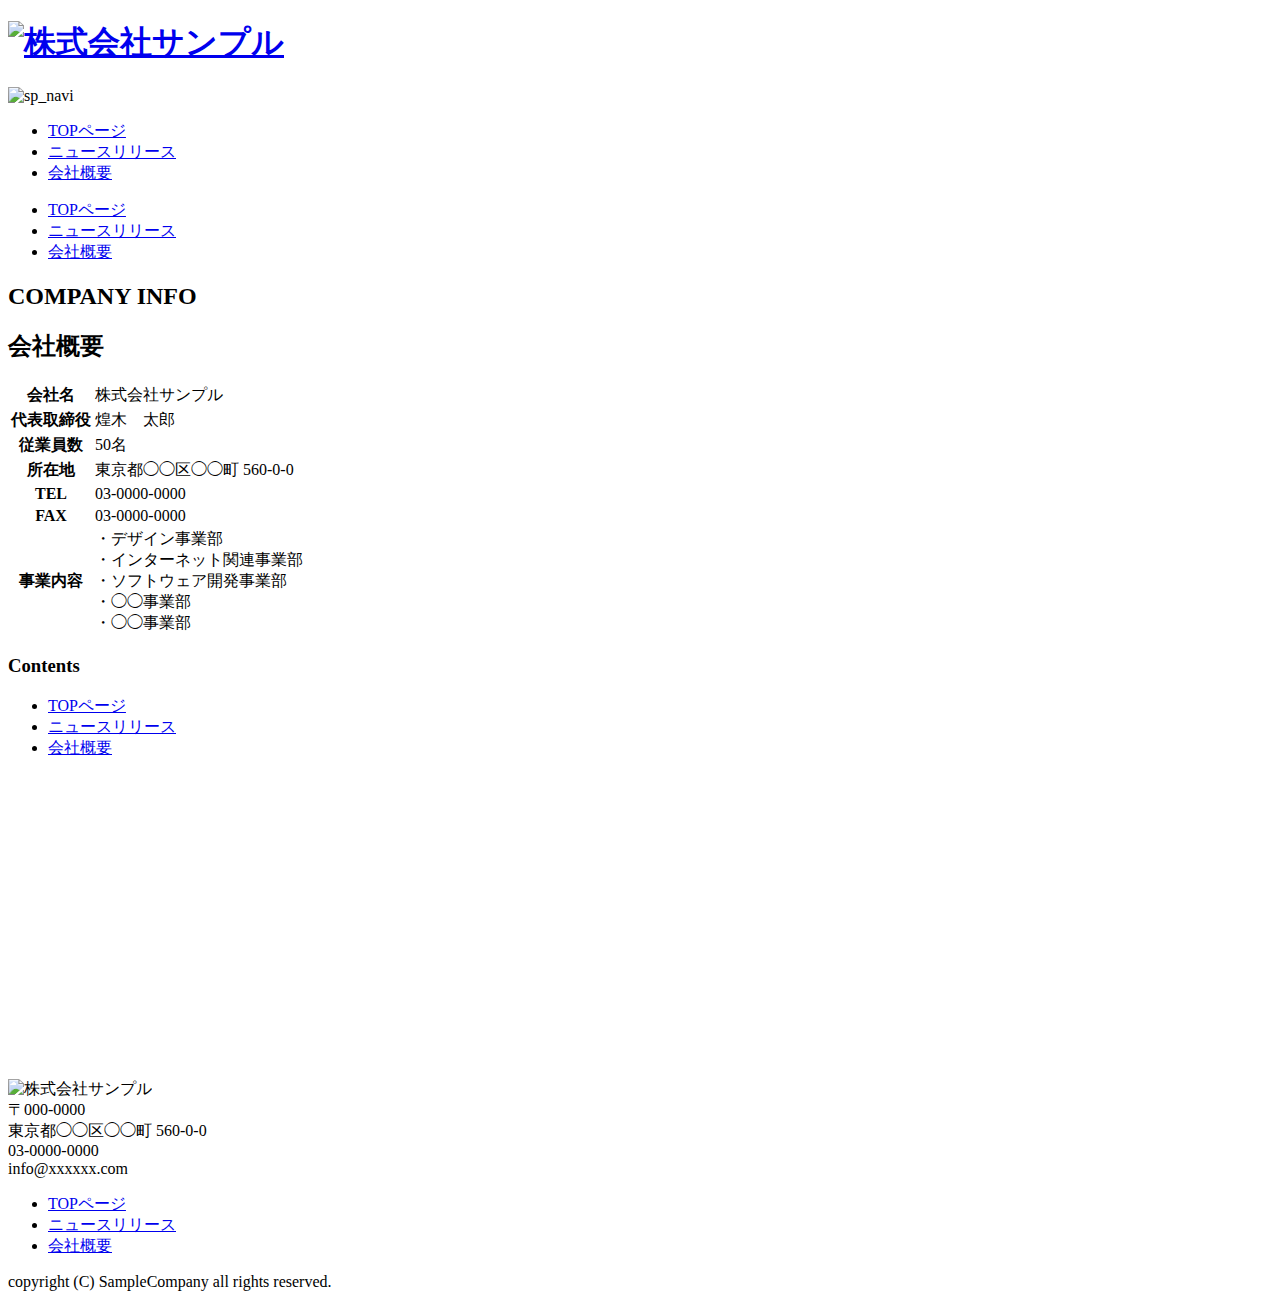
==== company.html @ cc9848cf "first commit" ====
<!DOCTYPE html>
<html lang="ja">
<head>

  <!-- Basic Page Needs
  –––––––––––––––––––––––––––––––––––––––––––––––––– -->
  <meta charset="utf-8">
  <title> COMPANY| 株式会社サンプル</title>
  <meta name="description" content="">
  <meta name="author" content="">

  <!-- Mobile Specific Metas
  –––––––––––––––––––––––––––––––––––––––––––––––––– -->
  <meta name="viewport" content="width=device-width, initial-scale=1">

  <!-- CSS
  –––––––––––––––––––––––––––––––––––––––––––––––––– -->
  <link rel="stylesheet" href="css/normalize.css">
  <link rel="stylesheet" href="css/skeleton.css">
  <link rel="stylesheet" href="css/sample.css">

  <!-- Favicon
  –––––––––––––––––––––––––––––––––––––––––––––––––– -->
  <link rel="icon" type="image/png" href="images/favicon.png">

</head>
<body style="" cz-shortcut-listen="true">

    <div id="fb-root" class=" fb_reset"><div style="position: absolute; top: -10000px; height: 0px; width: 0px;"><div></div></div><div style="position: absolute; top: -10000px; height: 0px; width: 0px;"><div><iframe name="fb_xdm_frame_http" frameborder="0" allowtransparency="true" allowfullscreen="true" scrolling="no" id="fb_xdm_frame_http" aria-hidden="true" title="Facebook Cross Domain Communication Frame" tabindex="-1" src="http://staticxx.facebook.com/connect/xd_arbiter/r/5oivrH7Newv.js?version=42#channel=ffd2817f1732cc&amp;origin=http%3A%2F%2Fdemo.techacademy.jp" style="border: none;"></iframe><iframe name="fb_xdm_frame_https" frameborder="0" allowtransparency="true" allowfullscreen="true" scrolling="no" id="fb_xdm_frame_https" aria-hidden="true" title="Facebook Cross Domain Communication Frame" tabindex="-1" src="https://staticxx.facebook.com/connect/xd_arbiter/r/5oivrH7Newv.js?version=42#channel=ffd2817f1732cc&amp;origin=http%3A%2F%2Fdemo.techacademy.jp" style="border: none;"></iframe></div></div></div>
    <script id="facebook-jssdk" src="//connect.facebook.net/ja_JP/sdk.js#xfbml=1&amp;version=v2.6"></script><script>(function(d, s, id) {
var js, fjs = d.getElementsByTagName(s)[0];
if (d.getElementById(id)) return;
js = d.createElement(s); js.id = id;
js.src = "//connect.facebook.net/ja_JP/sdk.js#xfbml=1&version=v2.6";
fjs.parentNode.insertBefore(js, fjs);
    }(document, 'script', 'facebook-jssdk'));</script>

    <header>
      <div id="header_in" class="container">
        <div class="row">
          <div class="six columns logo">

            <h1><a href="index.html"><img class="u-max-full-width" src="images/top/logo.png" alt="株式会社サンプル" srcset="images/top/logo@2x.png 2x"></a></h1>

          </div>
          <div class="six columns navi">

            <div class="sp_navi">
              <img id="sp_navi_btn" class="u-max-full-width" src="images/top/sp_navi.png" alt="sp_navi" srcset="images/top/sp_navi@2x.png 2x">

              <ul class="sp_navi_li">
                <li><a href="index.html">TOPページ</a></li>
                <li><a href="news.html">ニュースリリース</a></li>
                <li><a href="company.html">会社概要</a></li>
              </ul>
            </div>
            <!-- sp_navi -->

            <div class="pc_navi">

              <ul class="pc_navi_li">
                <li class="navi_toppage"><a href="index.html">TOPページ</a></li>
                <li class="navi_news"><a href="news.html">ニュースリリース</a></li>
                <li class="navi_company"><a href="company.html">会社概要</a></li>
              </ul>

            </div>
            <!-- pc_navi -->

          </div>
        </div>
        <!-- row -->
      </div>
      <!-- header_in -->
    </header>

    <div id="sub_cover">
      <div class="conteiner">
        <div class="row">

          <div class="twelve columns">
            <h2>COMPANY INFO</h2>
          </div>

        </div>
      </div>
    </div>
    <!-- #sub_cover -->

    <div id="contents">
      <div class="container">
        <div class="row">

          <div id="main" class="nine columns">
            <h2 class="company_title">会社概要</h2>

            <table class="u-full-width">
              <tbody><tr>
                <th>会社名</th>
                <td>株式会社サンプル</td>
              </tr>
              <tr>
                <th>代表取締役</th>
                <td>煌木　太郎</td>
              </tr>
              <tr>
                <th>従業員数</th>
                <td>50名</td>
              </tr>
              <tr>
                <th>所在地</th>
                <td>東京都◯◯区◯◯町&nbsp;560-0-0</td>
              </tr>
              <tr>
                <th>TEL</th>
                <td>03-0000-0000</td>
              </tr>
              <tr>
                <th>FAX</th>
                <td>03-0000-0000</td>
              </tr>
              <tr>
                <th>事業内容</th>
                <td>
                  ・デザイン事業部<br>
                  ・インターネット関連事業部<br>
                  ・ソフトウェア開発事業部<br>
                  ・◯◯事業部<br>
                  ・◯◯事業部
                </td>
              </tr>
            </tbody></table>


          </div>

          <div id="sidebar" class="three columns">

            <div class="pc_sidemenu">
              <h3>Contents</h3>

              <ul>
                <li><a href="index.html">TOPページ</a></li>
                <li><a href="news.html">ニュースリリース</a></li>
                <li><a href="company.html">会社概要</a></li>
              </ul>
            </div>

            <div class="fb-page fb_iframe_widget fb_iframe_widget_fluid" data-href="https://www.facebook.com/facebook" data-tabs="timeline" data-height="300" data-small-header="false" data-adapt-container-width="true" data-hide-cover="false" data-show-facepile="false" fb-xfbml-state="rendered" fb-iframe-plugin-query="adapt_container_width=true&amp;app_id=&amp;container_width=320&amp;height=300&amp;hide_cover=false&amp;href=https%3A%2F%2Fwww.facebook.com%2Ffacebook&amp;locale=ja_JP&amp;sdk=joey&amp;show_facepile=false&amp;small_header=false&amp;tabs=timeline"><span style="vertical-align: bottom; width: 320px; height: 300px;"><iframe name="f4ff01123be934" width="1000px" height="300px" frameborder="0" allowtransparency="true" allowfullscreen="true" scrolling="no" title="fb:page Facebook Social Plugin" src="https://www.facebook.com/v2.6/plugins/page.php?adapt_container_width=true&amp;app_id=&amp;channel=http%3A%2F%2Fstaticxx.facebook.com%2Fconnect%2Fxd_arbiter%2Fr%2F5oivrH7Newv.js%3Fversion%3D42%23cb%3Dfd3e53a733e0c%26domain%3Ddemo.techacademy.jp%26origin%3Dhttp%253A%252F%252Fdemo.techacademy.jp%252Fffd2817f1732cc%26relation%3Dparent.parent&amp;container_width=320&amp;height=300&amp;hide_cover=false&amp;href=https%3A%2F%2Fwww.facebook.com%2Ffacebook&amp;locale=ja_JP&amp;sdk=joey&amp;show_facepile=false&amp;small_header=false&amp;tabs=timeline" style="border: none; visibility: visible; width: 320px; height: 300px;" class=""></iframe></span></div>

          </div>

        </div>
      </div>
    </div>
    <!-- #contents -->


    <footer>
      <div class="container">
        <div class="row">
          <div class="four columns sp">
            <img class="u-max-full-width" src="images/top/footer_logo.png" alt="株式会社サンプル" srcset="images/top/footer_logo@2x.png 2x">
          </div>
          <!-- columns -->
          <div class="four columns foot_address sp">
            〒000-0000<br>
            東京都◯◯区◯◯町&nbsp;560-0-0<br>
            03-0000-0000<br>
            info@xxxxxx.com
          </div>
          <!-- columns -->
          <div class="four columns">
            <ul class="foot_navi">
              <li><a href="index.html">TOPページ</a></li>
              <li><a href="news.html">ニュースリリース</a></li>
              <li><a href="company.html">会社概要</a></li>
            </ul>
          </div>
          <!-- columns -->
        </div>
        <!-- row -->

        <div class="row">
          <div class="twelve columns sp">
            <p class="copy">copyright (C) SampleCompany all rights reserved.</p>
          </div>
          <!-- columns -->
        </div>
        <!-- row -->
      </div>
    </footer>
    <!-- //footer -->


    <script type="text/javascript" src="//ajax.googleapis.com/ajax/libs/jquery/1.10.2/jquery.min.js"></script>

    <script>
$(function(){

  $(document).ready(function(){

    $("#sp_navi_btn").click(function () {
      $(this).next().slideToggle();
    });

  });

});
    </script>


  


<div id="UMS_TOOLTIP" style="position: absolute; cursor: pointer; z-index: 2147483647; background: transparent; top: -100000px; left: -100000px;"></div></body>
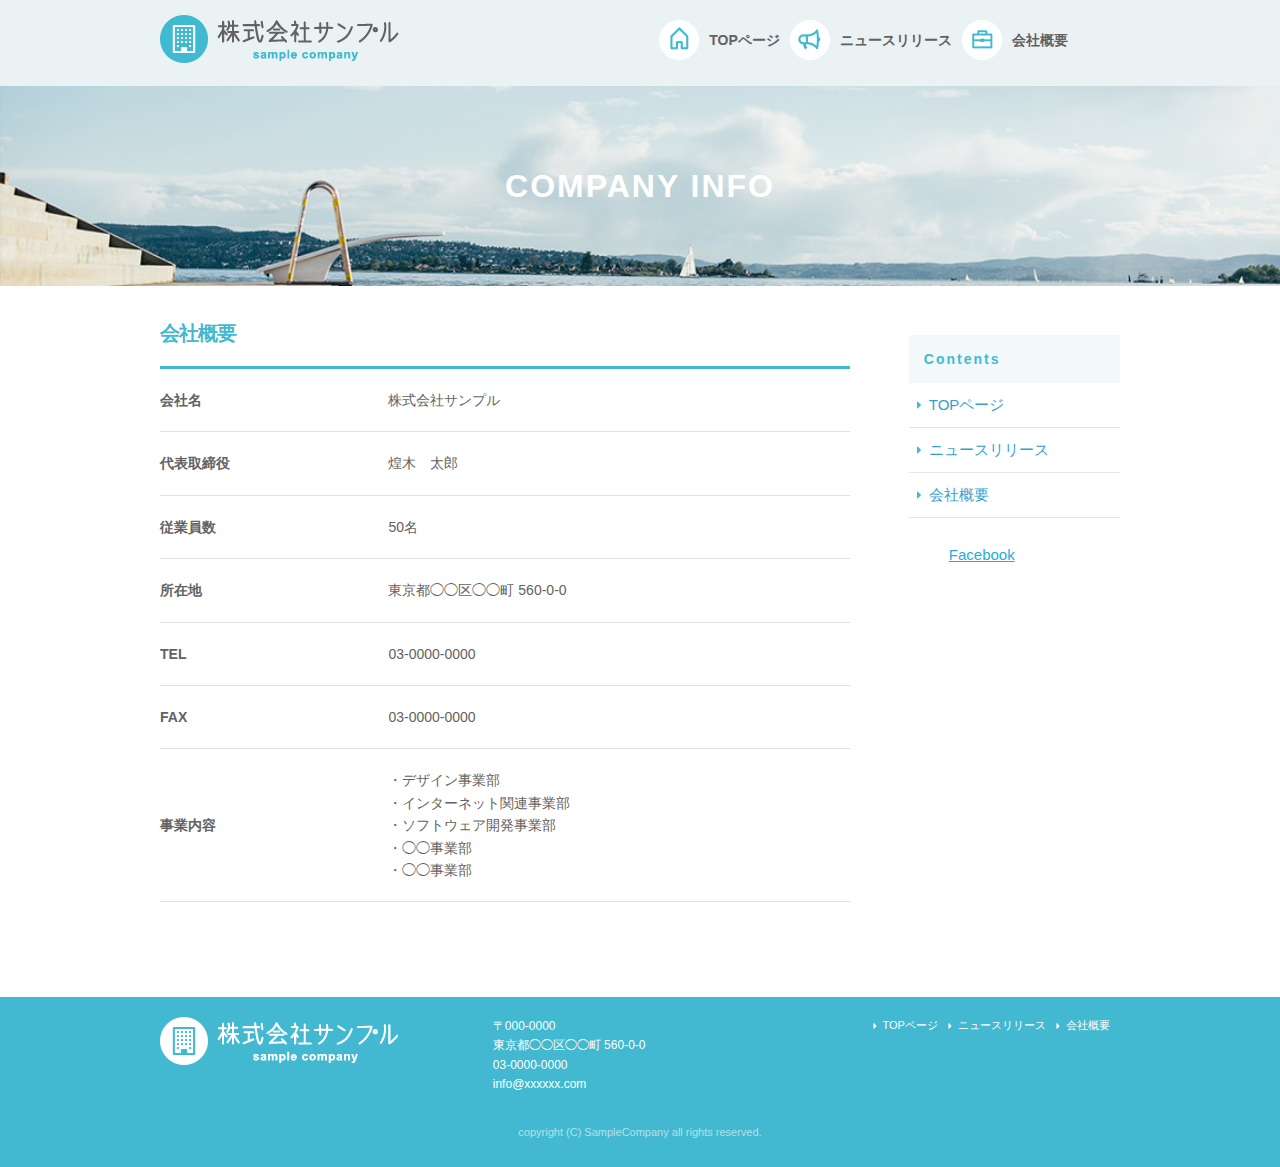
==== commit 0b6800b3: "second commit" ====
--- a/company.html
+++ b/company.html
@@ -26,14 +26,14 @@
 </head>
 <body style="" cz-shortcut-listen="true">
 
-    <div id="fb-root" class=" fb_reset"><div style="position: absolute; top: -10000px; height: 0px; width: 0px;"><div></div></div><div style="position: absolute; top: -10000px; height: 0px; width: 0px;"><div><iframe name="fb_xdm_frame_http" frameborder="0" allowtransparency="true" allowfullscreen="true" scrolling="no" id="fb_xdm_frame_http" aria-hidden="true" title="Facebook Cross Domain Communication Frame" tabindex="-1" src="http://staticxx.facebook.com/connect/xd_arbiter/r/5oivrH7Newv.js?version=42#channel=ffd2817f1732cc&amp;origin=http%3A%2F%2Fdemo.techacademy.jp" style="border: none;"></iframe><iframe name="fb_xdm_frame_https" frameborder="0" allowtransparency="true" allowfullscreen="true" scrolling="no" id="fb_xdm_frame_https" aria-hidden="true" title="Facebook Cross Domain Communication Frame" tabindex="-1" src="https://staticxx.facebook.com/connect/xd_arbiter/r/5oivrH7Newv.js?version=42#channel=ffd2817f1732cc&amp;origin=http%3A%2F%2Fdemo.techacademy.jp" style="border: none;"></iframe></div></div></div>
-    <script id="facebook-jssdk" src="//connect.facebook.net/ja_JP/sdk.js#xfbml=1&amp;version=v2.6"></script><script>(function(d, s, id) {
-var js, fjs = d.getElementsByTagName(s)[0];
-if (d.getElementById(id)) return;
-js = d.createElement(s); js.id = id;
-js.src = "//connect.facebook.net/ja_JP/sdk.js#xfbml=1&version=v2.6";
-fjs.parentNode.insertBefore(js, fjs);
-    }(document, 'script', 'facebook-jssdk'));</script>
+   <div id="fb-root"></div>
+<script>(function(d, s, id) {
+  var js, fjs = d.getElementsByTagName(s)[0];
+  if (d.getElementById(id)) return;
+  js = d.createElement(s); js.id = id;
+  js.src = "//connect.facebook.net/ja_JP/sdk.js#xfbml=1&version=v2.10";
+  fjs.parentNode.insertBefore(js, fjs);
+}(document, 'script', 'facebook-jssdk'));</script>
 
     <header>
       <div id="header_in" class="container">
@@ -146,8 +146,8 @@
               </ul>
             </div>
 
-            <div class="fb-page fb_iframe_widget fb_iframe_widget_fluid" data-href="https://www.facebook.com/facebook" data-tabs="timeline" data-height="300" data-small-header="false" data-adapt-container-width="true" data-hide-cover="false" data-show-facepile="false" fb-xfbml-state="rendered" fb-iframe-plugin-query="adapt_container_width=true&amp;app_id=&amp;container_width=320&amp;height=300&amp;hide_cover=false&amp;href=https%3A%2F%2Fwww.facebook.com%2Ffacebook&amp;locale=ja_JP&amp;sdk=joey&amp;show_facepile=false&amp;small_header=false&amp;tabs=timeline"><span style="vertical-align: bottom; width: 320px; height: 300px;"><iframe name="f4ff01123be934" width="1000px" height="300px" frameborder="0" allowtransparency="true" allowfullscreen="true" scrolling="no" title="fb:page Facebook Social Plugin" src="https://www.facebook.com/v2.6/plugins/page.php?adapt_container_width=true&amp;app_id=&amp;channel=http%3A%2F%2Fstaticxx.facebook.com%2Fconnect%2Fxd_arbiter%2Fr%2F5oivrH7Newv.js%3Fversion%3D42%23cb%3Dfd3e53a733e0c%26domain%3Ddemo.techacademy.jp%26origin%3Dhttp%253A%252F%252Fdemo.techacademy.jp%252Fffd2817f1732cc%26relation%3Dparent.parent&amp;container_width=320&amp;height=300&amp;hide_cover=false&amp;href=https%3A%2F%2Fwww.facebook.com%2Ffacebook&amp;locale=ja_JP&amp;sdk=joey&amp;show_facepile=false&amp;small_header=false&amp;tabs=timeline" style="border: none; visibility: visible; width: 320px; height: 300px;" class=""></iframe></span></div>
-
+           <div class="fb-page" data-href="https://www.facebook.com/facebook" data-tabs="timeline" data-width="180" data-height="300" data-small-header="false" data-adapt-container-width="false" data-hide-cover="false" data-show-facepile="false"><blockquote cite="https://www.facebook.com/facebook" class="fb-xfbml-parse-ignore"><a href="https://www.facebook.com/facebook">Facebook</a></blockquote></div>
+           
           </div>
 
         </div>
--- a/css/skeleton.css
+++ b/css/skeleton.css
@@ -0,0 +1,418 @@
+/*
+* Skeleton V2.0.4
+* Copyright 2014, Dave Gamache
+* www.getskeleton.com
+* Free to use under the MIT license.
+* http://www.opensource.org/licenses/mit-license.php
+* 12/29/2014
+*/
+
+
+/* Table of contents
+––––––––––––––––––––––––––––––––––––––––––––––––––
+- Grid
+- Base Styles
+- Typography
+- Links
+- Buttons
+- Forms
+- Lists
+- Code
+- Tables
+- Spacing
+- Utilities
+- Clearing
+- Media Queries
+*/
+
+
+/* Grid
+–––––––––––––––––––––––––––––––––––––––––––––––––– */
+.container {
+  position: relative;
+  width: 100%;
+  max-width: 960px;
+  margin: 0 auto;
+  padding: 0 20px;
+  box-sizing: border-box; }
+.column,
+.columns {
+  width: 100%;
+  float: left;
+  box-sizing: border-box; }
+
+/* For devices larger than 400px */
+@media (min-width: 400px) {
+  .container {
+    width: 85%;
+    padding: 0; }
+}
+
+/* For devices larger than 550px */
+@media (min-width: 550px) {
+  .container {
+    width: 80%; }
+  .column,
+  .columns {
+    margin-left: 4%; }
+  .column:first-child,
+  .columns:first-child {
+    margin-left: 0; }
+
+  .one.column,
+  .one.columns                    { width: 4.66666666667%; }
+  .two.columns                    { width: 13.3333333333%; }
+  .three.columns                  { width: 22%;            }
+  .four.columns                   { width: 30.6666666667%; }
+  .five.columns                   { width: 39.3333333333%; }
+  .six.columns                    { width: 48%;            }
+  .seven.columns                  { width: 56.6666666667%; }
+  .eight.columns                  { width: 65.3333333333%; }
+  .nine.columns                   { width: 74.0%;          }
+  .ten.columns                    { width: 82.6666666667%; }
+  .eleven.columns                 { width: 91.3333333333%; }
+  .twelve.columns                 { width: 100%; margin-left: 0; }
+
+  .one-third.column               { width: 30.6666666667%; }
+  .two-thirds.column              { width: 65.3333333333%; }
+
+  .one-half.column                { width: 48%; }
+
+  /* Offsets */
+  .offset-by-one.column,
+  .offset-by-one.columns          { margin-left: 8.66666666667%; }
+  .offset-by-two.column,
+  .offset-by-two.columns          { margin-left: 17.3333333333%; }
+  .offset-by-three.column,
+  .offset-by-three.columns        { margin-left: 26%;            }
+  .offset-by-four.column,
+  .offset-by-four.columns         { margin-left: 34.6666666667%; }
+  .offset-by-five.column,
+  .offset-by-five.columns         { margin-left: 43.3333333333%; }
+  .offset-by-six.column,
+  .offset-by-six.columns          { margin-left: 52%;            }
+  .offset-by-seven.column,
+  .offset-by-seven.columns        { margin-left: 60.6666666667%; }
+  .offset-by-eight.column,
+  .offset-by-eight.columns        { margin-left: 69.3333333333%; }
+  .offset-by-nine.column,
+  .offset-by-nine.columns         { margin-left: 78.0%;          }
+  .offset-by-ten.column,
+  .offset-by-ten.columns          { margin-left: 86.6666666667%; }
+  .offset-by-eleven.column,
+  .offset-by-eleven.columns       { margin-left: 95.3333333333%; }
+
+  .offset-by-one-third.column,
+  .offset-by-one-third.columns    { margin-left: 34.6666666667%; }
+  .offset-by-two-thirds.column,
+  .offset-by-two-thirds.columns   { margin-left: 69.3333333333%; }
+
+  .offset-by-one-half.column,
+  .offset-by-one-half.columns     { margin-left: 52%; }
+
+}
+
+
+/* Base Styles
+–––––––––––––––––––––––––––––––––––––––––––––––––– */
+/* NOTE
+html is set to 62.5% so that all the REM measurements throughout Skeleton
+are based on 10px sizing. So basically 1.5rem = 15px :) */
+html {
+  font-size: 62.5%; }
+body {
+  font-size: 1.5em; /* currently ems cause chrome bug misinterpreting rems on body element */
+  line-height: 1.6;
+  font-weight: 400;
+  font-family: "Raleway", "HelveticaNeue", "Helvetica Neue", Helvetica, Arial, sans-serif;
+  color: #222; }
+
+
+/* Typography
+–––––––––––––––––––––––––––––––––––––––––––––––––– */
+h1, h2, h3, h4, h5, h6 {
+  margin-top: 0;
+  margin-bottom: 2rem;
+  font-weight: 300; }
+h1 { font-size: 4.0rem; line-height: 1.2;  letter-spacing: -.1rem;}
+h2 { font-size: 3.6rem; line-height: 1.25; letter-spacing: -.1rem; }
+h3 { font-size: 3.0rem; line-height: 1.3;  letter-spacing: -.1rem; }
+h4 { font-size: 2.4rem; line-height: 1.35; letter-spacing: -.08rem; }
+h5 { font-size: 1.8rem; line-height: 1.5;  letter-spacing: -.05rem; }
+h6 { font-size: 1.5rem; line-height: 1.6;  letter-spacing: 0; }
+
+/* Larger than phablet */
+@media (min-width: 550px) {
+  h1 { font-size: 5.0rem; }
+  h2 { font-size: 4.2rem; }
+  h3 { font-size: 3.6rem; }
+  h4 { font-size: 3.0rem; }
+  h5 { font-size: 2.4rem; }
+  h6 { font-size: 1.5rem; }
+}
+
+p {
+  margin-top: 0; }
+
+
+/* Links
+–––––––––––––––––––––––––––––––––––––––––––––––––– */
+a {
+  color: #1EAEDB; }
+a:hover {
+  color: #0FA0CE; }
+
+
+/* Buttons
+–––––––––––––––––––––––––––––––––––––––––––––––––– */
+.button,
+button,
+input[type="submit"],
+input[type="reset"],
+input[type="button"] {
+  display: inline-block;
+  height: 38px;
+  padding: 0 30px;
+  color: #555;
+  text-align: center;
+  font-size: 11px;
+  font-weight: 600;
+  line-height: 38px;
+  letter-spacing: .1rem;
+  text-transform: uppercase;
+  text-decoration: none;
+  white-space: nowrap;
+  background-color: transparent;
+  border-radius: 4px;
+  border: 1px solid #bbb;
+  cursor: pointer;
+  box-sizing: border-box; }
+.button:hover,
+button:hover,
+input[type="submit"]:hover,
+input[type="reset"]:hover,
+input[type="button"]:hover,
+.button:focus,
+button:focus,
+input[type="submit"]:focus,
+input[type="reset"]:focus,
+input[type="button"]:focus {
+  color: #333;
+  border-color: #888;
+  outline: 0; }
+.button.button-primary,
+button.button-primary,
+input[type="submit"].button-primary,
+input[type="reset"].button-primary,
+input[type="button"].button-primary {
+  color: #FFF;
+  background-color: #33C3F0;
+  border-color: #33C3F0; }
+.button.button-primary:hover,
+button.button-primary:hover,
+input[type="submit"].button-primary:hover,
+input[type="reset"].button-primary:hover,
+input[type="button"].button-primary:hover,
+.button.button-primary:focus,
+button.button-primary:focus,
+input[type="submit"].button-primary:focus,
+input[type="reset"].button-primary:focus,
+input[type="button"].button-primary:focus {
+  color: #FFF;
+  background-color: #1EAEDB;
+  border-color: #1EAEDB; }
+
+
+/* Forms
+–––––––––––––––––––––––––––––––––––––––––––––––––– */
+input[type="email"],
+input[type="number"],
+input[type="search"],
+input[type="text"],
+input[type="tel"],
+input[type="url"],
+input[type="password"],
+textarea,
+select {
+  height: 38px;
+  padding: 6px 10px; /* The 6px vertically centers text on FF, ignored by Webkit */
+  background-color: #fff;
+  border: 1px solid #D1D1D1;
+  border-radius: 4px;
+  box-shadow: none;
+  box-sizing: border-box; }
+/* Removes awkward default styles on some inputs for iOS */
+input[type="email"],
+input[type="number"],
+input[type="search"],
+input[type="text"],
+input[type="tel"],
+input[type="url"],
+input[type="password"],
+textarea {
+  -webkit-appearance: none;
+     -moz-appearance: none;
+          appearance: none; }
+textarea {
+  min-height: 65px;
+  padding-top: 6px;
+  padding-bottom: 6px; }
+input[type="email"]:focus,
+input[type="number"]:focus,
+input[type="search"]:focus,
+input[type="text"]:focus,
+input[type="tel"]:focus,
+input[type="url"]:focus,
+input[type="password"]:focus,
+textarea:focus,
+select:focus {
+  border: 1px solid #33C3F0;
+  outline: 0; }
+label,
+legend {
+  display: block;
+  margin-bottom: .5rem;
+  font-weight: 600; }
+fieldset {
+  padding: 0;
+  border-width: 0; }
+input[type="checkbox"],
+input[type="radio"] {
+  display: inline; }
+label > .label-body {
+  display: inline-block;
+  margin-left: .5rem;
+  font-weight: normal; }
+
+
+/* Lists
+–––––––––––––––––––––––––––––––––––––––––––––––––– */
+ul {
+  list-style: circle inside; }
+ol {
+  list-style: decimal inside; }
+ol, ul {
+  padding-left: 0;
+  margin-top: 0; }
+ul ul,
+ul ol,
+ol ol,
+ol ul {
+  margin: 1.5rem 0 1.5rem 3rem;
+  font-size: 90%; }
+li {
+  margin-bottom: 1rem; }
+
+
+/* Code
+–––––––––––––––––––––––––––––––––––––––––––––––––– */
+code {
+  padding: .2rem .5rem;
+  margin: 0 .2rem;
+  font-size: 90%;
+  white-space: nowrap;
+  background: #F1F1F1;
+  border: 1px solid #E1E1E1;
+  border-radius: 4px; }
+pre > code {
+  display: block;
+  padding: 1rem 1.5rem;
+  white-space: pre; }
+
+
+/* Tables
+–––––––––––––––––––––––––––––––––––––––––––––––––– */
+th,
+td {
+  padding: 12px 15px;
+  text-align: left;
+  border-bottom: 1px solid #E1E1E1; }
+th:first-child,
+td:first-child {
+  padding-left: 0; }
+th:last-child,
+td:last-child {
+  padding-right: 0; }
+
+
+/* Spacing
+–––––––––––––––––––––––––––––––––––––––––––––––––– */
+button,
+.button {
+  margin-bottom: 1rem; }
+input,
+textarea,
+select,
+fieldset {
+  margin-bottom: 1.5rem; }
+pre,
+blockquote,
+dl,
+figure,
+table,
+p,
+ul,
+ol,
+form {
+  margin-bottom: 2.5rem; }
+
+
+/* Utilities
+–––––––––––––––––––––––––––––––––––––––––––––––––– */
+.u-full-width {
+  width: 100%;
+  box-sizing: border-box; }
+.u-max-full-width {
+  max-width: 100%;
+  box-sizing: border-box; }
+.u-pull-right {
+  float: right; }
+.u-pull-left {
+  float: left; }
+
+
+/* Misc
+–––––––––––––––––––––––––––––––––––––––––––––––––– */
+hr {
+  margin-top: 3rem;
+  margin-bottom: 3.5rem;
+  border-width: 0;
+  border-top: 1px solid #E1E1E1; }
+
+
+/* Clearing
+–––––––––––––––––––––––––––––––––––––––––––––––––– */
+
+/* Self Clearing Goodness */
+.container:after,
+.row:after,
+.u-cf {
+  content: "";
+  display: table;
+  clear: both; }
+
+
+/* Media Queries
+–––––––––––––––––––––––––––––––––––––––––––––––––– */
+/*
+Note: The best way to structure the use of media queries is to create the queries
+near the relevant code. For example, if you wanted to change the styles for buttons
+on small devices, paste the mobile query code up in the buttons section and style it
+there.
+*/
+
+
+/* Larger than mobile */
+@media (min-width: 400px) {}
+
+/* Larger than phablet (also point when grid becomes active) */
+@media (min-width: 550px) {}
+
+/* Larger than tablet */
+@media (min-width: 750px) {}
+
+/* Larger than desktop */
+@media (min-width: 1000px) {}
+
+/* Larger than Desktop HD */
+@media (min-width: 1200px) {}
--- a/css/sample.css
+++ b/css/sample.css
@@ -0,0 +1,415 @@
+html {
+  font-size: 62.5%; }
+
+header {
+  background: #eaf2f4; }
+  header #header_in {
+    padding-top: 10px;
+    padding-bottom: 4px; }
+  @media (max-width: 550px) {
+    header .logo {
+      width: 190px; }
+    header .navi {
+      width: 40px;
+      float: right; } }
+  header .sp_navi_li {
+    width: 180px;
+    position: absolute;
+    top: 50px;
+    right: 2%;
+    border: 1px solid #eee;
+    background: white;
+    margin: 0;
+    padding: 0;
+    display: none;
+    z-index: 100; }
+    header .sp_navi_li li {
+      list-style: none;
+      margin: 0;
+      padding: 0; }
+      header .sp_navi_li li a {
+        display: block;
+        padding: 10px 8px;
+        border-bottom: 1px solid #eee;
+        font-size: 14px;
+        text-decoration: none; }
+  @media (min-width: 551px) {
+    header .sp_navi {
+      display: none; }
+    header #header_in {
+      padding: 15px 0 10px 0; }
+    header .pc_navi_li {
+      margin: 0;
+      padding: 0; }
+      header .pc_navi_li li {
+        list-style: none;
+        margin: 5px 0 0 0;
+        padding: 0; }
+        header .pc_navi_li li a {
+          color: #626262;
+          text-decoration: none;
+          font-weight: bold;
+          font-size: 14px;
+          font-size: 1.4rem;
+          float: left;
+          padding-right: 10px; }
+        header .pc_navi_li li a:hover {
+          color: #42b9d0; }
+      header .pc_navi_li li.navi_toppage a {
+        background-repeat: no-repeat;
+        display: inline-block;
+        line-height: 40px;
+        padding-left: 50px;
+        background-image: url("../images/top/navi_top.png");
+        background-size: 40px 40px; } }
+    @media screen and (min-width: 551px) and (-webkit-min-device-pixel-ratio: 2), (min-width: 551px) and (min-resolution: 2dppx) {
+      header .pc_navi_li li.navi_toppage a {
+        background-image: url("../images/top/navi_top@2x.png"); } }
+  @media (min-width: 551px) {
+      header .pc_navi_li li.navi_news a {
+        background-repeat: no-repeat;
+        display: inline-block;
+        line-height: 40px;
+        padding-left: 50px;
+        background-image: url("../images/top/navi_news.png");
+        background-size: 40px 40px; } }
+    @media screen and (min-width: 551px) and (-webkit-min-device-pixel-ratio: 2), (min-width: 551px) and (min-resolution: 2dppx) {
+      header .pc_navi_li li.navi_news a {
+        background-image: url("../images/top/navi_news@2x.png"); } }
+  @media (min-width: 551px) {
+      header .pc_navi_li li.navi_company a {
+        background-repeat: no-repeat;
+        display: inline-block;
+        line-height: 40px;
+        padding-left: 50px;
+        background-image: url("../images/top/navi_company.png");
+        background-size: 40px 40px; } }
+    @media screen and (min-width: 551px) and (-webkit-min-device-pixel-ratio: 2), (min-width: 551px) and (min-resolution: 2dppx) {
+      header .pc_navi_li li.navi_company a {
+        background-image: url("../images/top/navi_company@2x.png"); } }
+
+  @media (max-width: 550px) {
+    header .pc_navi {
+      display: none; } }
+
+#cover_area {
+  text-align: center;
+  padding: 80px 0;
+  background-image: url("../images/top/cover.jpg");
+  background-size: cover; }
+  @media screen and (-webkit-min-device-pixel-ratio: 2), (min-resolution: 2dppx) {
+    #cover_area {
+      background-image: url("../images/top/cover@2x.jpg"); } }
+  @media (min-width: 551px) {
+    #cover_area {
+      text-align: left;
+      height: 420px;
+      padding: 0; }
+      #cover_area img {
+        margin-top: 180px;
+        margin-left: 70px; } }
+
+#service_area {
+  padding-top: 20px; }
+  @media (min-width: 551px) {
+    #service_area {
+      padding-top: 30px; } }
+  #service_area .columns {
+    color: #626262; }
+    #service_area .columns .service_title {
+      font-size: 18px;
+      font-size: 1.8rem;
+      font-weight: bold;
+      margin-top: 8px; }
+    #service_area .columns p {
+      font-size: 15px;
+      font-size: 1.5rem;
+      margin-top: 10px; }
+    @media (min-width: 551px) {
+      #service_area .columns .service_title {
+        font-size: 16px;
+        font-size: 1.6rem; }
+      #service_area .columns p {
+        font-size: 13px;
+        font-size: 1.3rem; } }
+
+#news_area {
+  background-color: #eaf2f4; }
+  @media (min-width: 551px) {
+    #news_area .container {
+      padding: 0px 10% 50px 10%; } }
+  #news_area .news_title {
+    text-align: center;
+    font-size: 26px;
+    font-size: 2.6rem;
+    color: #42b9d0;
+    padding: 15px 0 10px 0;
+    font-weight: bold;
+    letter-spacing: 0.2rem; }
+  #news_area .news_lists li {
+    list-style: none;
+    font-size: 15px;
+    font-size: 1.5rem; }
+    #news_area .news_lists li span {
+      color: #42b9d0;
+      font-weight: bold;
+      display: block;
+      margin-bottom: 3px; }
+  @media (min-width: 551px) {
+    #news_area .news_title {
+      font-size: 22px;
+      font-size: 2.2rem;
+      padding: 50px 0 41px 0; }
+    #news_area .news_lists li {
+      font-size: 14px;
+      font-size: 1.4rem;
+      margin-bottom: 20px; }
+      #news_area .news_lists li span {
+        display: inline;
+        margin-bottom: 0px; } }
+
+footer {
+  background-color: #42b9d0;
+  color: #fff;
+  padding-top: 20px; }
+  @media (max-width: 550px) {
+    footer .container {
+      margin: 0;
+      padding: 0; }
+    footer .sp {
+      padding: 0 6%;
+      margin: 0 auto; }
+    footer .foot_navi {
+      margin-top: 20px; }
+      footer .foot_navi li {
+        list-style: none;
+        margin-bottom: 1px; }
+        footer .foot_navi li a {
+          color: #42b9d0;
+          background-color: #eaf2f4;
+          display: block;
+          text-align: center;
+          font-weight: bold;
+          text-decoration: none;
+          font-size: 16px;
+          font-size: 1.6rem;
+          padding: 16px 0; } }
+  footer .foot_address {
+    font-size: 16px;
+    font-size: 1.6rem;
+    padding-top: 10px; }
+  footer .copy {
+    text-align: center;
+    font-size: 11px;
+    font-size: 1.1rem;
+    color: #b2e1ea; }
+  @media (min-width: 551px) {
+    footer {
+      padding-top: 30px; }
+      footer .foot_address {
+        padding: 0px;
+        font-size: 12px;
+        font-size: 1.2rem; }
+      footer .foot_navi {
+        float: right; }
+        footer .foot_navi li {
+          list-style: none;
+          background-repeat: no-repeat;
+          background-position: left center;
+          display: inline-block;
+          float: left;
+          margin-right: 10px;
+          font-size: 11px;
+          font-size: 1.1rem;
+          background-image: url("../images/top/foot_arroehead.png");
+          background-size: 4px 6px; } }
+      @media screen and (min-width: 551px) and (-webkit-min-device-pixel-ratio: 2), (min-width: 551px) and (min-resolution: 2dppx) {
+        footer .foot_navi li {
+          background-image: url("../images/top/foot_arroehead@2x.png"); } }
+  @media (min-width: 551px) {
+        footer .foot_navi a {
+          color: white;
+          padding-left: 10px;
+          text-decoration: none; }
+        footer .foot_navi a:hover {
+          color: #eaf2f4; }
+      footer .copy {
+        margin-top: 30px; } }
+
+h1 {
+  margin: 0;
+  padding: 0; }
+
+#sub_cover h2 {
+  text-align: center;
+  color: white;
+  font-size: 16px;
+  font-size: 1.6rem;
+  font-weight: bold;
+  margin: 0;
+  letter-spacing: 0.2rem; }
+
+@media screen and (-webkit-min-device-pixel-ratio: 2), (min-resolution: 2dppx) {
+  #sub_cover {
+    background-image: url(../images/news/sub_cover@2x.jpg); }
+
+  #sub_cover {
+    padding: 40px 0;
+    background-image: url(../images/news/sub_cover.jpg);
+    background-size: cover; } }
+body {
+  font-size: 1.5em;
+  line-height: 1.6;
+  font-weight: 400;
+  font-family: "Raleway", "HelveticaNeue", "Helvetica Neue", Helvetica, Arial, sans-serif;
+  color: #222; }
+
+#contents #main .news_li {
+  font-size: 15px;
+  font-size: 1.5rem; }
+
+#contents #main h2 {
+  color: #42b9d0;
+  border-bottom: 3px solid #42b9d0;
+  font-size: 15px;
+  font-size: 1.5rem;
+  font-weight: bold;
+  padding-bottom: 15px; }
+
+#contents #main .news_li li span {
+  color: #42b9d0;
+  display: block;
+  font-weight: bold;
+  margin-bottom: 3px; }
+
+#contents #main .news_li li {
+  list-style: none; }
+
+footer {
+  background-color: #42b9d0;
+  color: #fff;
+  padding-top: 20px; }
+
+@media (min-width: 551px) {
+  footer .foot_navi {
+    float: right; } }
+html {
+  font-size: 62.5%; }
+
+h3 {
+  display: block;
+  font-size: 1.17em;
+  -webkit-margin-before: 1em;
+  -webkit-margin-after: 1em;
+  -webkit-margin-start: 0px;
+  -webkit-margin-end: 0px;
+  font-weight: bold; }
+
+#contents #sidebar .pc_sidemenu h3 {
+  color: #42b9d0;
+  font-size: 14px;
+  font-size: 1.4rem;
+  letter-spacing: 0.2rem;
+  font-weight: bold;
+  background-color: #f3f9fb;
+  padding: 15px;
+  margin-bottom: 0px; }
+
+#contents #sidebar .pc_sidemenu li a {
+  color: #339fd1;
+  text-decoration: none; }
+
+#contents #sidebar .pc_sidemenu li {
+  list-style: none;
+  display: block;
+  border-bottom: 1px solid #e5e5e5;
+  background-repeat: no-repeat;
+  background-position: 8px center;
+  margin-bottom: 0px;
+  padding: 10px 10px 10px 20px;
+  background-image: url(../images/news/side_arrow.png);
+  background-size: 4px 8px; }
+
+#contents #main h2.company_title {
+  margin-bottom: 0px; }
+
+#contents #main h2 {
+  color: #42b9d0;
+  border-bottom: 3px solid #42b9d0;
+  font-size: 15px;
+  font-size: 1.5rem;
+  font-weight: bold;
+  padding-bottom: 15px; }
+
+@media (min-width: 550px) {
+  #contents #main h2 {
+    font-size: 20px;
+    font-size: 2rem;
+    padding-bottom: 20px; } }
+#contents {
+  padding-top: 20px; }
+
+#contents #main th, #contents #main td {
+  padding: 20px 0;
+  color: #626262;
+  font-size: 14px;
+  font-size: 1.4rem; }
+
+#contents #main th {
+  padding-right: 20px; }
+
+@media (max-width: 550px) {
+  footer .foot_navi li a {
+    color: #42b9d0;
+    background-color: #eaf2f4;
+    display: block;
+    text-align: center;
+    font-weight: bold;
+    text-decoration: none;
+    font-size: 16px;
+    font-size: 1.6rem;
+    padding: 16px 0; } }
+@media (max-width: 550px) {
+  footer .foot_navi li {
+    list-style: none;
+    margin-bottom: 1px; } }
+footer {
+  background-color: #42b9d0;
+  color: #fff;
+  padding-top: 20px; }
+
+@media (min-width: 550px) {
+  #sub_cover {
+    padding: 40px 0;
+    background-image: url(../images/news/sub_cover.jpg);
+    background-size: cover; }
+
+  #sub_cover {
+    padding: 80px 0; } }
+@media (min-width: 550px) {
+  #sub_cover h2 {
+    text-align: center;
+    color: white;
+    font-size: 32px;
+    font-size: 3.2rem;
+    font-weight: bold;
+    margin: 0;
+    letter-spacing: 0.2rem; } }
+@media (min-width: 550px) {
+  #contents #main .news_li li {
+    list-style: none;
+    padding-bottom: 5px; } }
+@media (min-width: 550px) {
+  #contents #main {
+    padding-right: 20px; } }
+@media (min-width: 550px) {
+  #contents {
+    padding-top: 35px;
+    padding-bottom: 70px; } }
+@media (min-width: 550px) {
+  #contents #main .news_li li span {
+    display: inline-block;
+    margin-bottom: 0;
+    padding-right: 10px; } }
+
+/*# sourceMappingURL=sample.css.map */
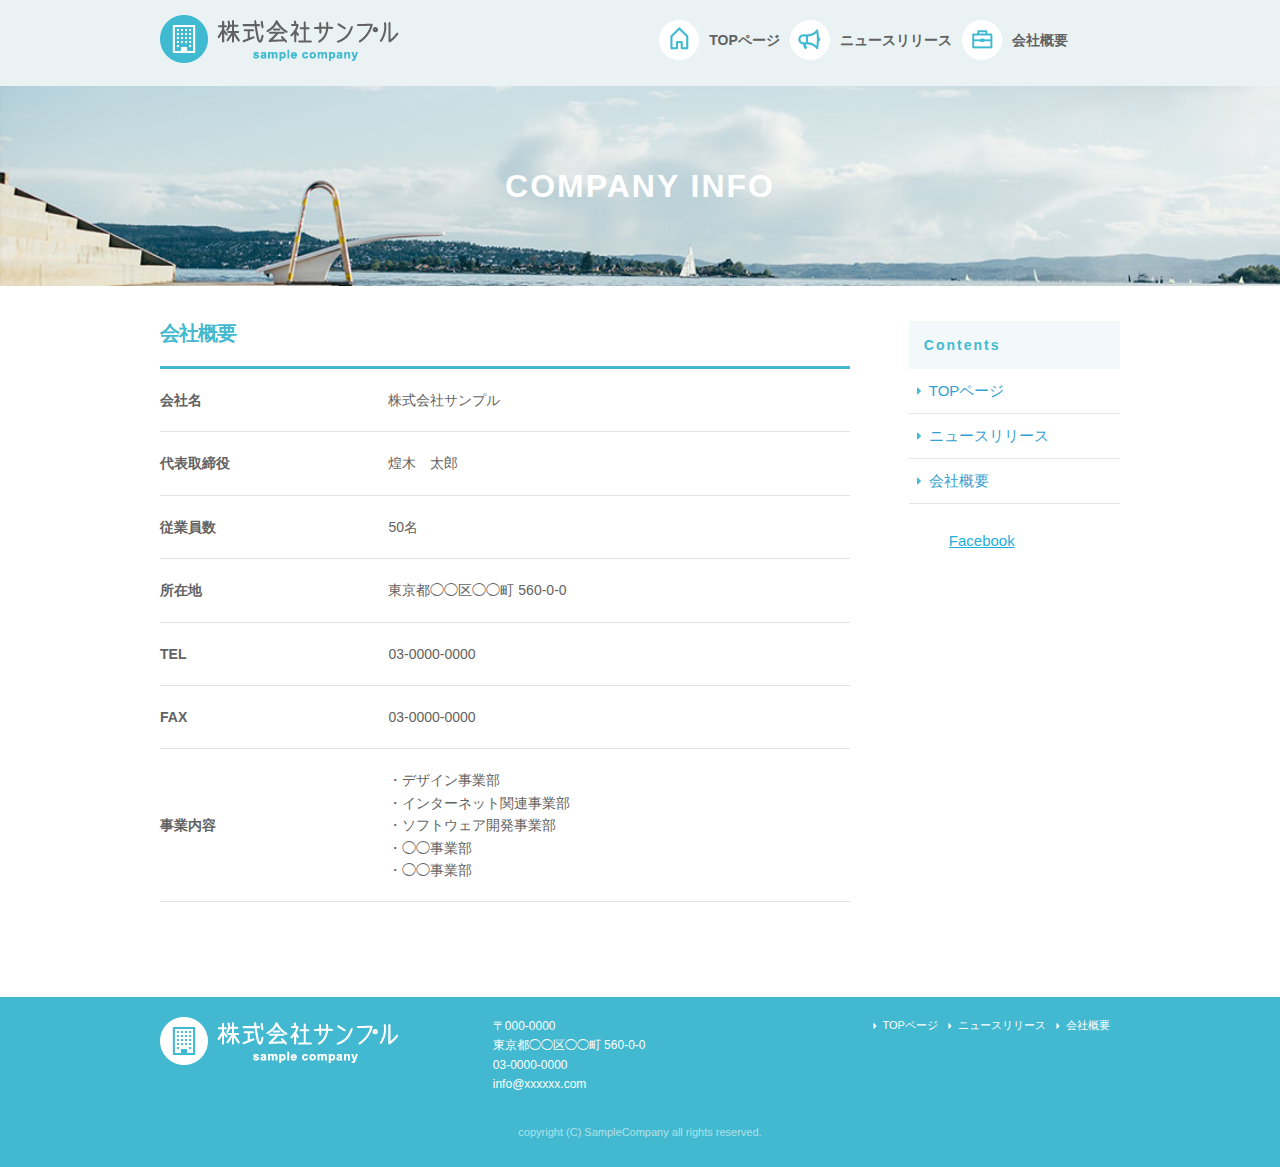
==== commit 4e6c8d46: "fb page shusei" ====
--- a/company.html
+++ b/company.html
@@ -26,7 +26,7 @@
 </head>
 <body style="" cz-shortcut-listen="true">
 
-   <div id="fb-root"></div>
+  <div id="fb-root"></div>
 <script>(function(d, s, id) {
   var js, fjs = d.getElementsByTagName(s)[0];
   if (d.getElementById(id)) return;
@@ -34,7 +34,7 @@
   js.src = "//connect.facebook.net/ja_JP/sdk.js#xfbml=1&version=v2.10";
   fjs.parentNode.insertBefore(js, fjs);
 }(document, 'script', 'facebook-jssdk'));</script>
-
+  
     <header>
       <div id="header_in" class="container">
         <div class="row">
@@ -146,7 +146,7 @@
               </ul>
             </div>
 
-           <div class="fb-page" data-href="https://www.facebook.com/facebook" data-tabs="timeline" data-width="180" data-height="300" data-small-header="false" data-adapt-container-width="false" data-hide-cover="false" data-show-facepile="false"><blockquote cite="https://www.facebook.com/facebook" class="fb-xfbml-parse-ignore"><a href="https://www.facebook.com/facebook">Facebook</a></blockquote></div>
+           <div class="fb-page" data-href="https://www.facebook.com/facebook" data-tabs="timeline" data-small-header="false" data-adapt-container-width="true" data-hide-cover="false" data-show-facepile="false"><blockquote cite="https://www.facebook.com/facebook" class="fb-xfbml-parse-ignore"><a href="https://www.facebook.com/facebook">Facebook</a></blockquote></div>
            
           </div>
 
--- a/css/sample.css
+++ b/css/sample.css
@@ -249,14 +249,14 @@
   margin: 0;
   letter-spacing: 0.2rem; }
 
+#sub_cover {
+  padding: 40px 0;
+  background-image: url(../images/news/sub_cover.jpg);
+  background-size: cover; }
+
 @media screen and (-webkit-min-device-pixel-ratio: 2), (min-resolution: 2dppx) {
   #sub_cover {
-    background-image: url(../images/news/sub_cover@2x.jpg); }
-
-  #sub_cover {
-    padding: 40px 0;
-    background-image: url(../images/news/sub_cover.jpg);
-    background-size: cover; } }
+    background-image: url(../images/news/sub_cover@2x.jpg); } }
 body {
   font-size: 1.5em;
   line-height: 1.6;
@@ -295,15 +295,6 @@
     float: right; } }
 html {
   font-size: 62.5%; }
-
-h3 {
-  display: block;
-  font-size: 1.17em;
-  -webkit-margin-before: 1em;
-  -webkit-margin-after: 1em;
-  -webkit-margin-start: 0px;
-  -webkit-margin-end: 0px;
-  font-weight: bold; }
 
 #contents #sidebar .pc_sidemenu h3 {
   color: #42b9d0;
@@ -411,5 +402,7 @@
     display: inline-block;
     margin-bottom: 0;
     padding-right: 10px; } }
+#contents #sidebar {
+  padding-bottom: 20px; }
 
 /*# sourceMappingURL=sample.css.map */
